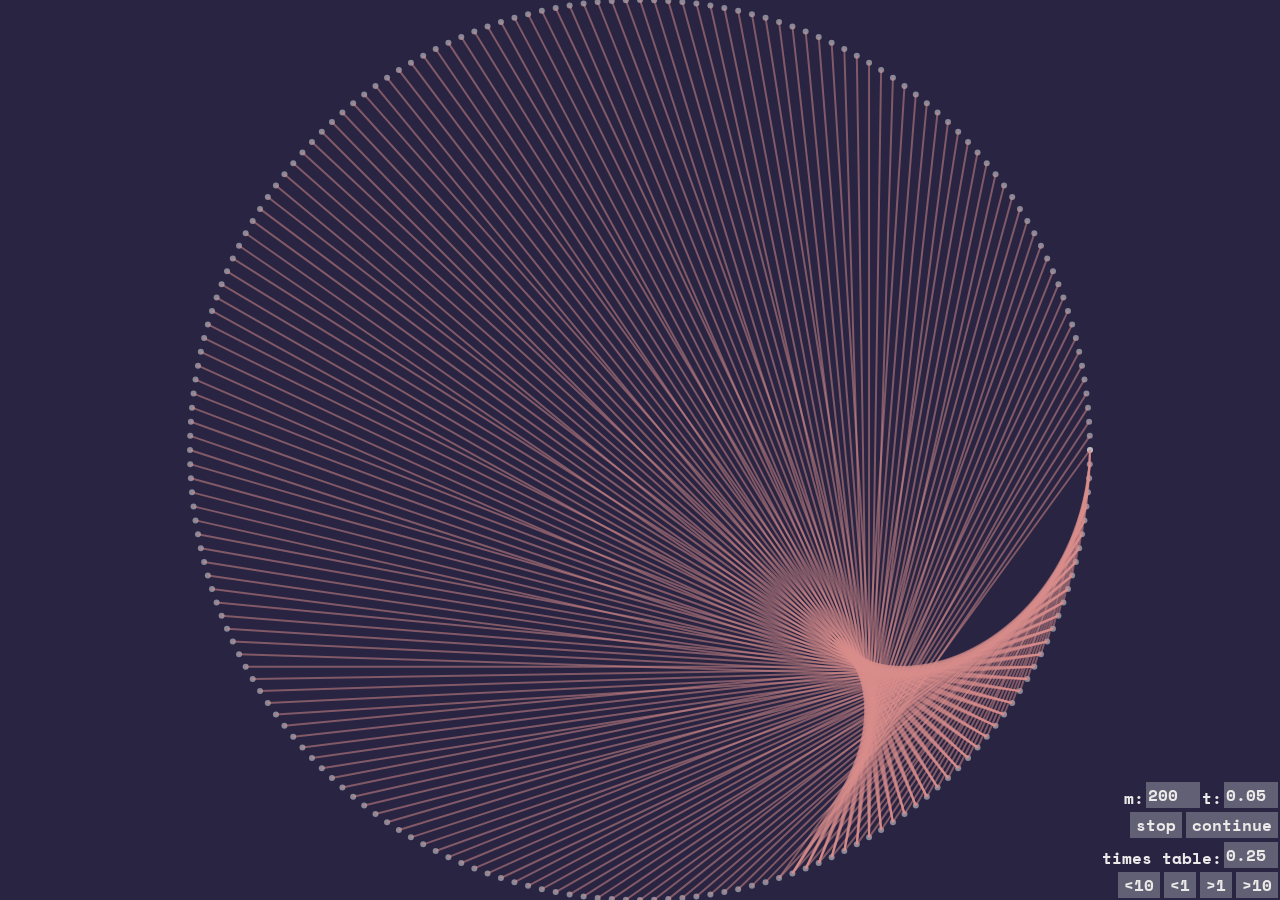
==== timestables/index.html @ 6d6e63d6 "Initial commit" ====
<!DOCTYPE html>
<html lang="en">
<head>
    <meta charset="UTF-8">
    <meta name="viewport" content="width=device-width, initial-scale=1.0">
    <meta http-equiv="X-UA-Compatible" content="ie=edge">
    <link rel="stylesheet" href="style.css">
    <link href="https://fonts.googleapis.com/css?family=Space+Mono" rel="stylesheet"> 
    <title>Times Tables</title>
</head>
<body>
    <canvas></canvas>
    <div class="input">
        m: <input type="text" name="input m" id="input m">
        t: <input type="text" name="delta t" id="delta t">
    </div>
    <div class="in_t">
        times table: <input type="text" name="times "id="times">
    </div>
    <div class="controls">
        <button onclick="stop()">stop</button>
        <button onclick="cont()">continue</button>
    </div>
    <div class="move">
        <button onclick="moveFrames(-10)">&lt;10</button>
        <button onclick="moveFrames(-1)">&lt;1</button>
        <button onclick="moveFrames(1)">&gt;1</button>
        <button onclick="moveFrames(10)">&gt;10</button>
    </div>
    <script src="script.js"></script>
</body>
</html>
---- timestables/style.css ----
/* white hsl(21, 9%, 92%), 
blue  rgb(21, 9,  92), hsl(249, 82%, 20%), 
mooi grijs hsl(249, 30%, 20%);*/


body {
    display: grid;
    width: 100vw;
    height: 100vh;
    object-fit: contain;
    grid-template-columns: auto auto;
    grid-template-rows: auto repeat(5, min-content);
    background-color: hsl(249, 30%, 20%);
    margin: 0;
    padding: 0;
    color: hsl(21, 9%, 92%);
    font-family: 'Space Mono', monospace;
    font-weight: 600;
    font-size: 1em;
}

canvas {
    grid-column: 1;
    grid-column-end: -1;
    grid-row: 1;
    grid-row-end: -1;
    justify-self: center;
    align-self: center;
    width: 100%;
    height: 100%;
    margin: 0;
    padding: 0;
    object-fit: cover;
}

.controls, .move, .in_t, .input {
    grid-column: 2;
    grid-row: -2 ;
    justify-self: right;
    align-self: baseline;
    display: flex;
    flex-flow: nowrap row;
    justify-content: end;
    align-items: flex-end;
}

.input {
    grid-row: -5;
}

.in_t {
    grid-row: -3 ;
}

.controls {
    grid-row: -4;
}

button, #times, input {
    background-color: hsla(21, 9%, 92%,0.3);
    color: hsl(21, 9%, 92%);
    font-family: 'Space Mono', monospace;
    font-weight: 600;
    font-size: 1em;
    border: none;
    margin: 2px;
}

input {
    width: 50px;
}
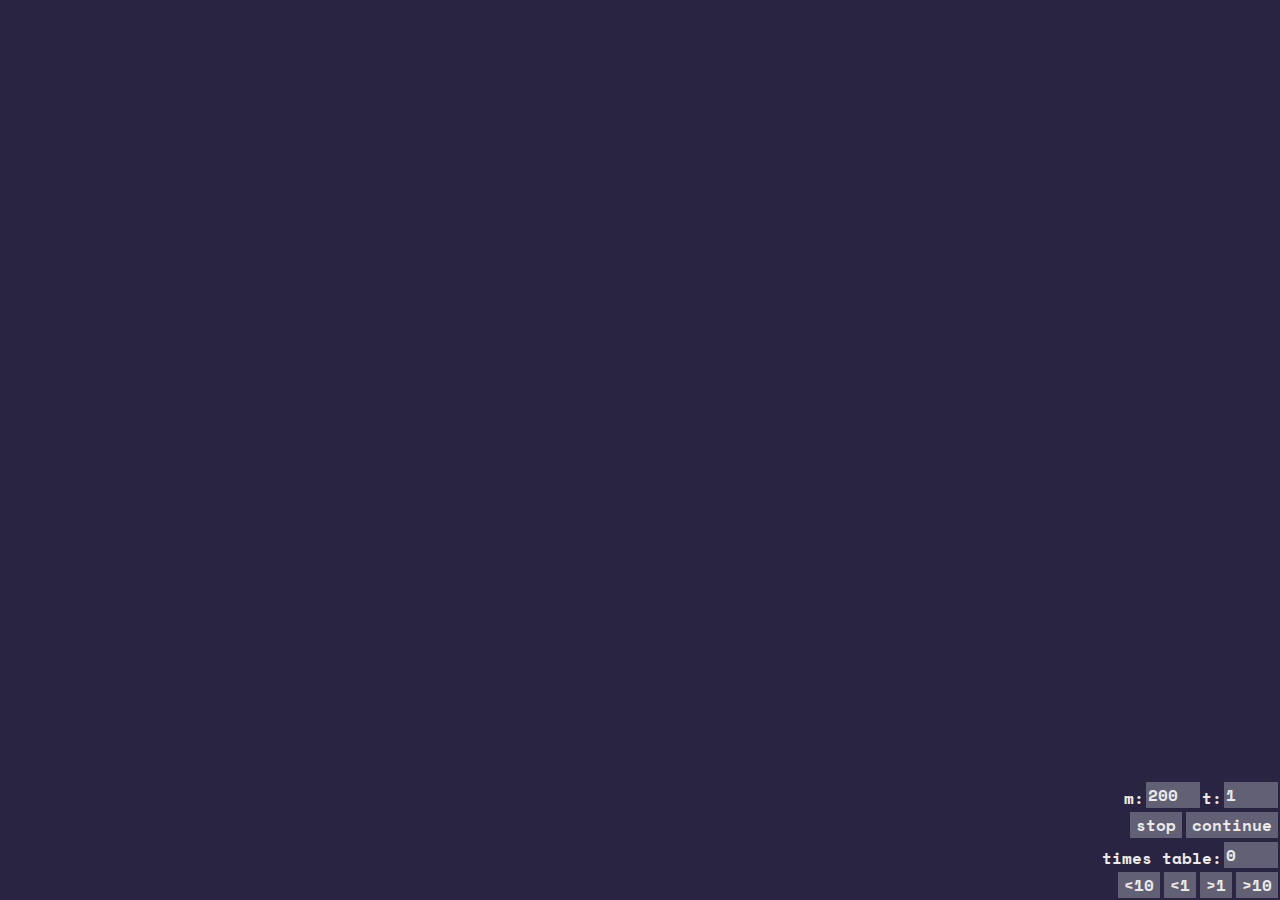
==== commit 8e07e7a9: "more different variants" ====
--- a/timestables/index.html
+++ b/timestables/index.html
@@ -27,6 +27,6 @@
         <button onclick="moveFrames(1)">&gt;1</button>
         <button onclick="moveFrames(10)">&gt;10</button>
     </div>
-    <script src="script.js"></script>
+    <script src="script4.js"></script>
 </body>
 </html>